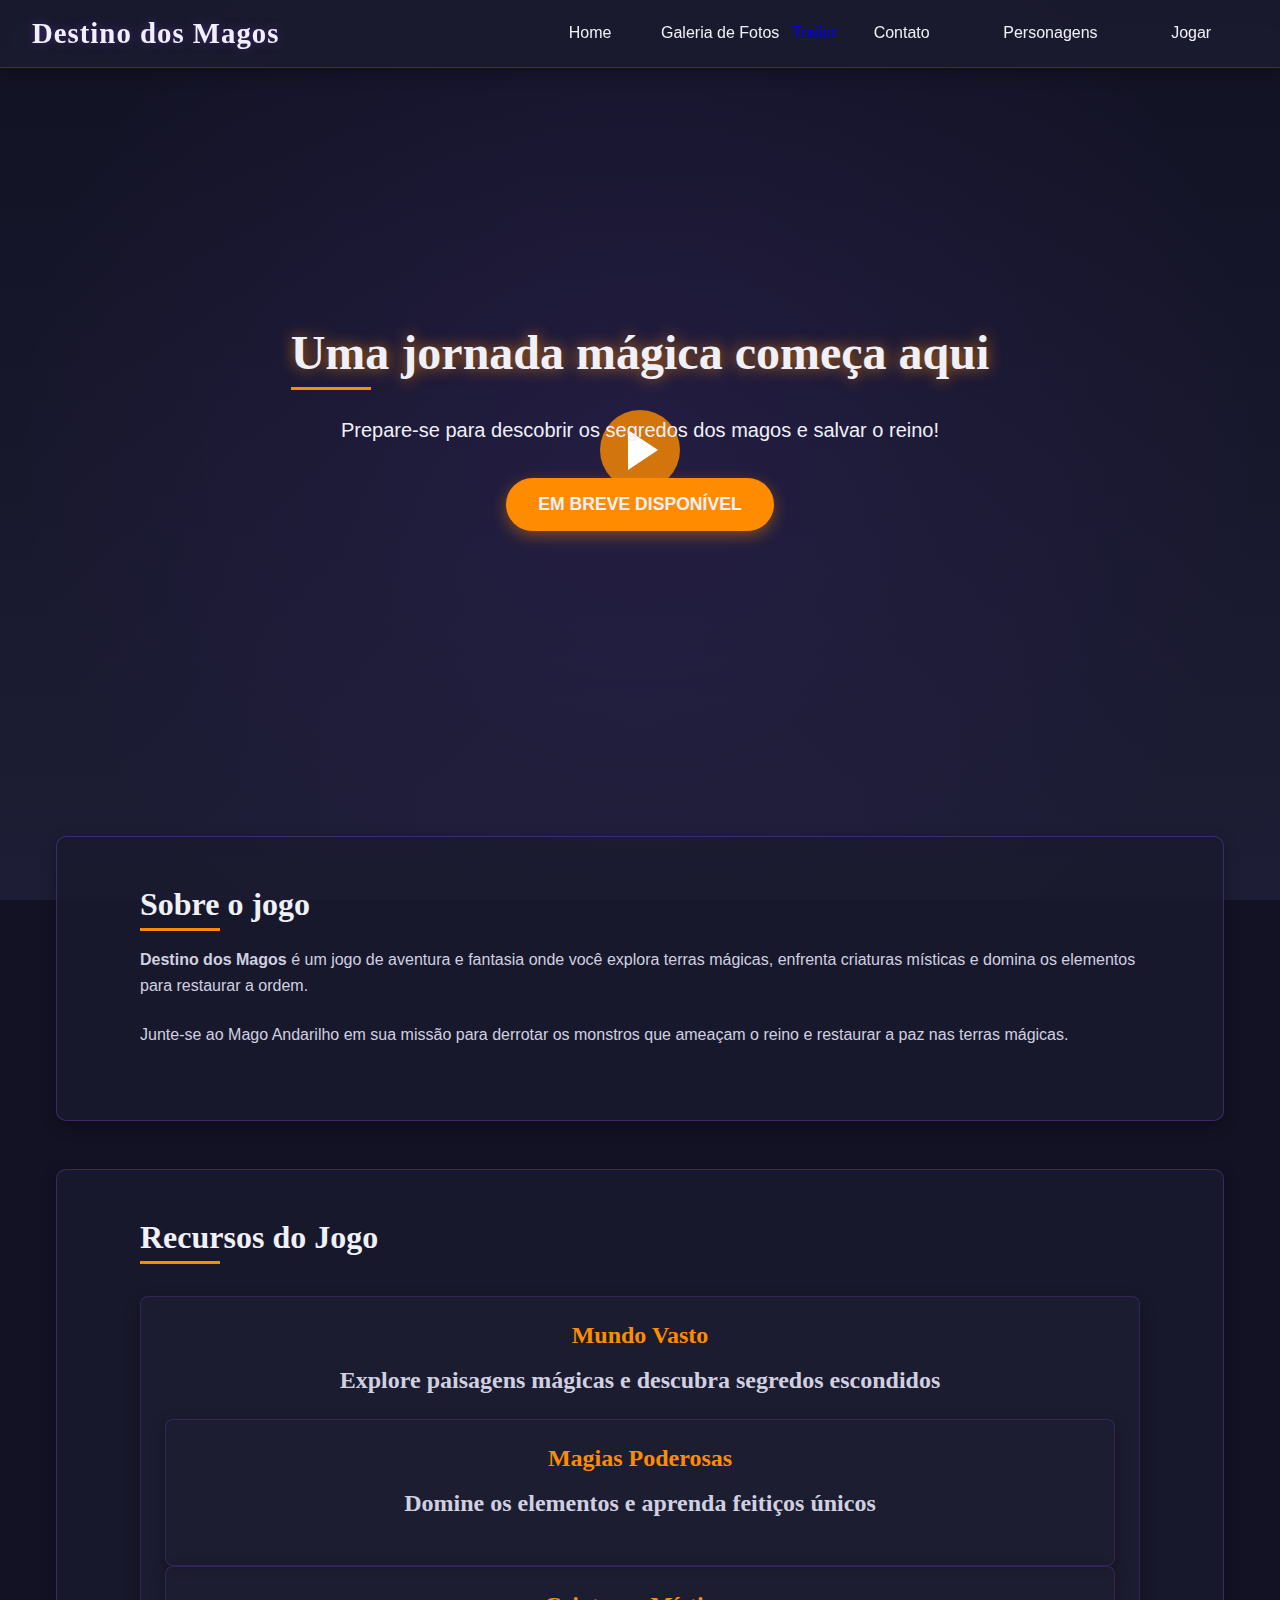
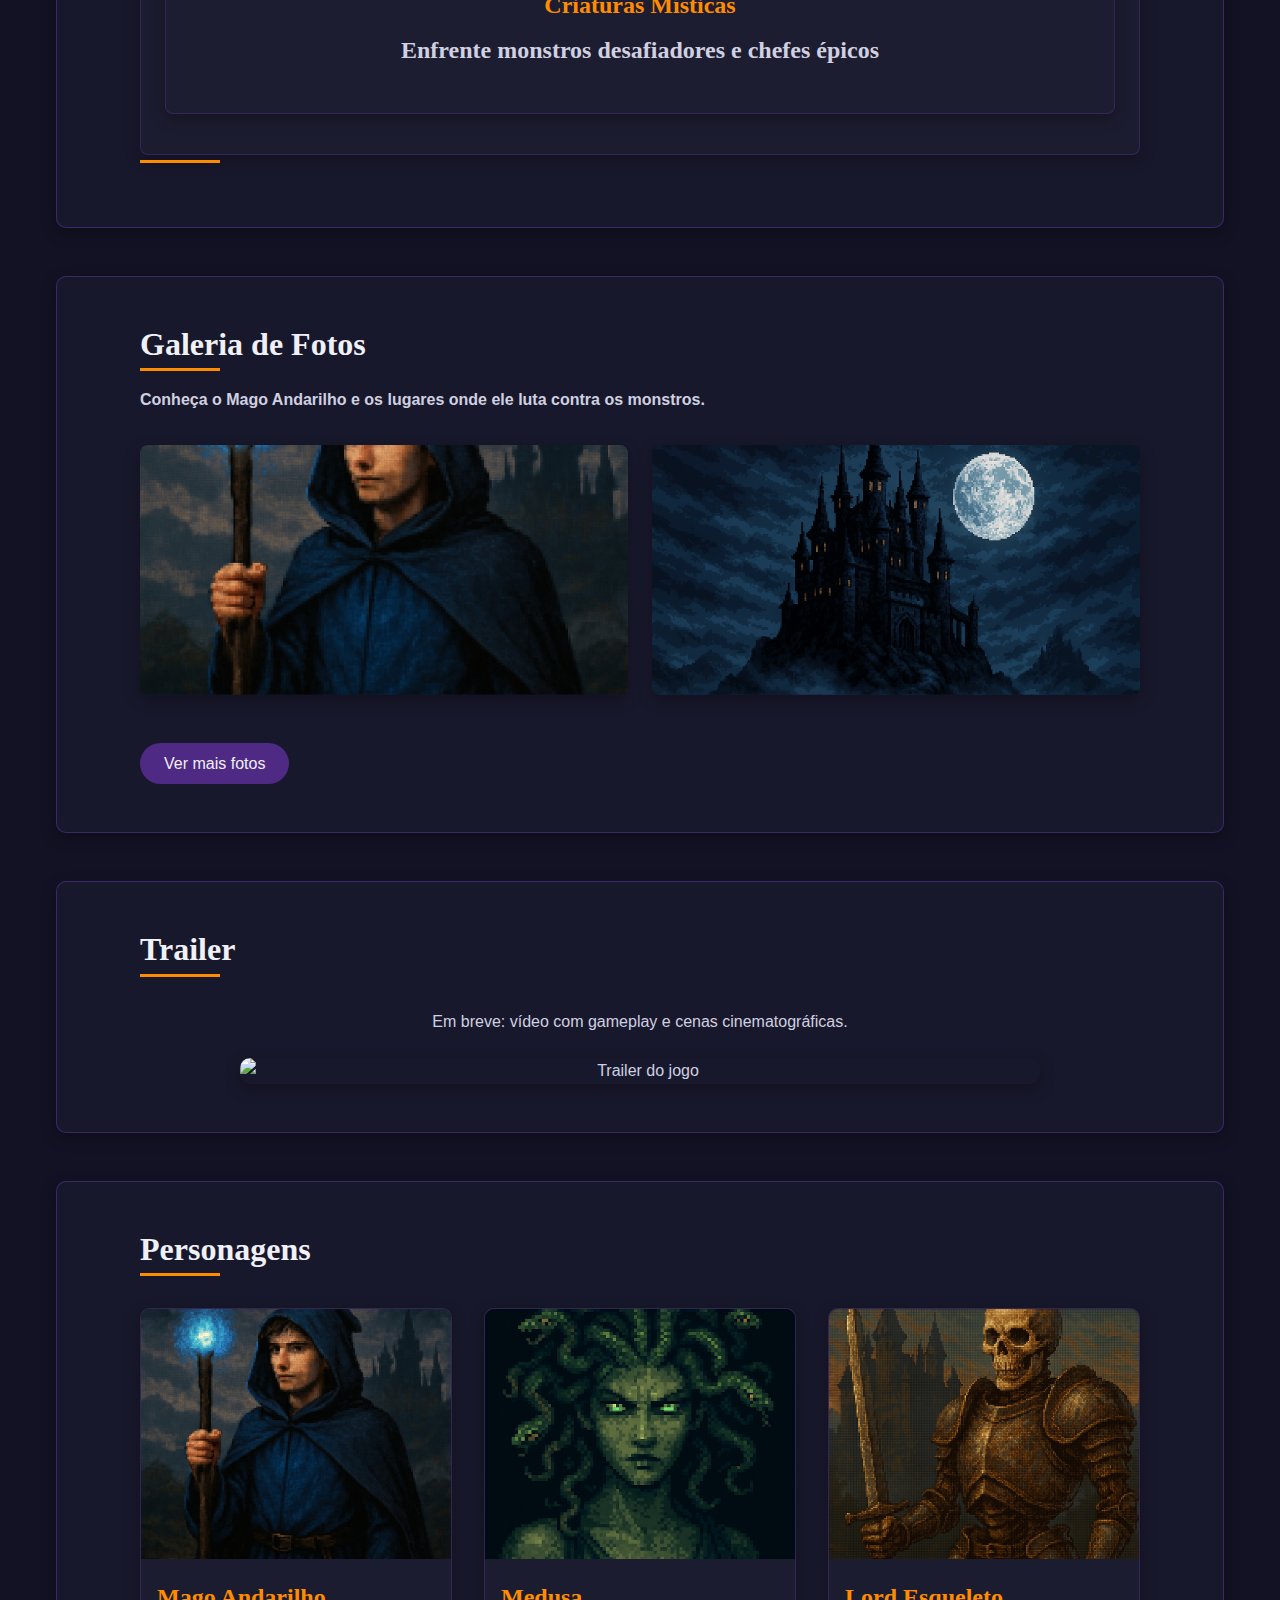
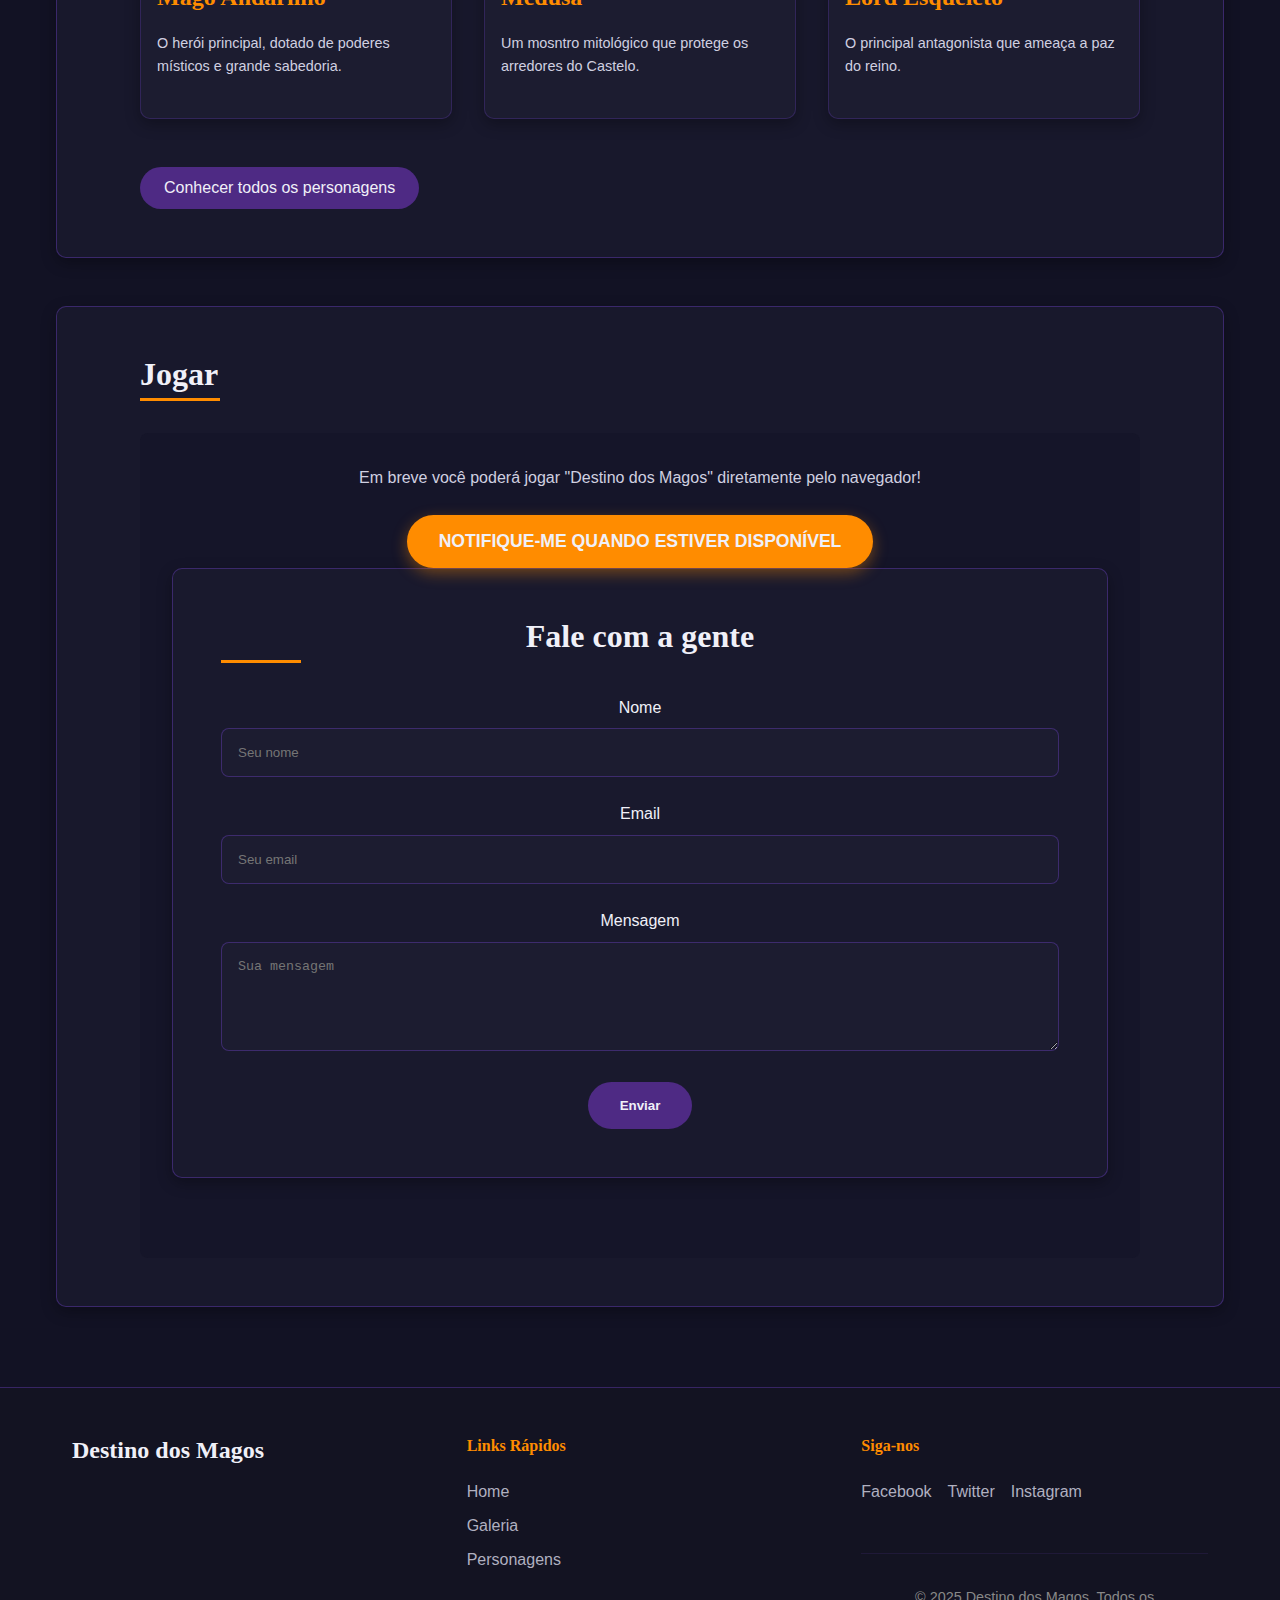
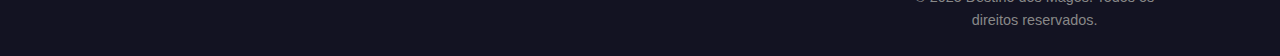
==== index.html @ f3f65b72 "Subindo Arquivos" ====
<!DOCTYPE html>
<html lang="pt-BR">
<head>
  <meta charset="UTF-8">
  <meta name="viewport" content="width=device-width, initial-scale=1.0">
  <title>Destino dos Magos</title>
  <link rel="stylesheet" href="style.css">
</head>
<body>
  <header>
    <h1>Destino dos Magos</h1>
    <div class="menu-toggle" onclick="toggleMenu()">☰</div>
    <nav>
      <ul id="nav-list">
        <li><a href="index.html">Home</a></li>
        <li><a href="galeria.html">Galeria de Fotos</a></li
        <li><a href="trailer.html">Trailer</a></li>
        <li><a href="contato.html">Contato</a><li>
        <li><a href="personagens.html">Personagens</a><li>
        <li><a href="jogar.html">Jogar</a><li>
      </ul>
    </nav>
  </header>

  <main>
    <section class="hero">
      <div class="hero-content">
        <h2>Uma jornada mágica começa aqui</h2>
        <p>Prepare-se para descobrir os segredos dos magos e salvar o reino!</p>
        <button class="cta-button" onclick="window.location.href='jogar.html'">Em breve disponível</button>
      </div>
    </section>

    <section id="sobre" class="section-container">
      <div class="section-content">
        <h2>Sobre o jogo</h2>
        <p><strong>Destino dos Magos</strong> é um jogo de aventura e fantasia onde você explora terras mágicas, enfrenta criaturas místicas e domina os elementos para restaurar a ordem.</p>
        <p>Junte-se ao Mago Andarilho em sua missão para derrotar os monstros que ameaçam o reino e restaurar a paz nas terras mágicas.</p>
      </div>
    </section>

    <section id="recursos" class="section-container">
      <div class="section-content">
        <h2>Recursos do Jogo<h2>
        <div class="recursos-grid">
          <div class="recurso-item">
            <h3>Mundo Vasto<h3>
            <p>Explore paisagens mágicas e descubra segredos escondidos</p>
          <div>
          <div class="recurso-item">
            <h3>Magias Poderosas<h3>
            <p>Domine os elementos e aprenda feitiços únicos</p>
          </div>
          <div class="recurso-item">
            <h3>Criaturas Místicas</h3>
            <p>Enfrente monstros desafiadores e chefes épicos</p>
          </div>
        <div>
      <div>
    </section>

    <section id="galeria" class="section-container">
      <div class="section-content">
        <h2>Galeria de Fotos</h2>
        <p><strong>Conheça o Mago Andarilho e os lugares onde ele luta contra os monstros.</strong></p>
        <div class="galeria-grid">
          
          <div class="galeria-item">
            <img src="imagens/29d0d9cd-5074-44d1-87b3-a89b5e324f0e.png" alt="Mago Andarilho">
            <p>O Mago Andarilho</p>
          </div>
          <div class="galeria-item">
            <img src="imagens/ChatGPT Image 13 de abr. de 2025, 17_59_00.png" alt="Castelo Sombrio">
            <p>Castelo Sombrio</p>
          </div>
        </div>
        <a href="galeria.html" class="ver-mais">Ver mais fotos</a>
      </div>
    </section>

    <section id="trailer" class="section-container">
      <div class="section-content">
        <h2>Trailer</h2>
        <div class="video-container">
          <p>Em breve: vídeo com gameplay e cenas cinematográficas.<p
          
          <div class="trailer-placeholder">
            <img src="img/trailer-placeholder.jpg" alt="Trailer do jogo">
            <div class="play-button"></div>
          </div>
        </div>
      </div>
    </section>

    <section id="personagens" class="section-container">
      <div class="section-content">
        <h2>Personagens</h2>
        <div class="personagens-grid">
          <div class="personagem-card">
            <img src="imagens/29d0d9cd-5074-44d1-87b3-a89b5e324f0e.png" alt="Mago Andarilho">
            <h3>Mago Andarilho</h3>
            <p>O herói principal, dotado de poderes místicos e grande sabedoria.</p>
          </div>
          <div class="personagem-card">
            <img src="imagens/ChatGPT Image 13 de abr. de 2025, 17_59_17.png" alt="Medusa">
            <h3>Medusa</h3>
            <p>Um mosntro mitológico que protege os arredores do Castelo.</p>
          </div>
          <div class="personagem-card">
            <img src="imagens/8c6bf5ac-203a-4cd9-a477-7b743bd403d8.png" alt="Lord Esqueleto">
            <h3>Lord Esqueleto</h3>
            <p>O principal antagonista que ameaça a paz do reino.</p>
          </div>
        </div>
        <a href="personagens.html" class="ver-mais">Conhecer todos os personagens</a>
      </div>
    </section>

    <section id="jogar" class="section-container">
      <div class="section-content">
        <h2>Jogar</h2>
        <div id="game-container">
          
          <p>Em breve você poderá jogar "Destino dos Magos" diretamente pelo navegador!</p>
          <button class="cta-button">Notifique-me quando estiver disponível</button>
        <div>
      <div
    <section>

    <section id="contato" class="section-container">
      <div class="section-content">
        <h2>Fale com a gente</h2>
        <form action="https://formsubmit.co/pedroaugusto9345@gmail.com" method="POST" class="contact-form">
          <div class="form-group">
            <label for="name">Nome</label>
            <input type="text" id="name" name="name" placeholder="Seu nome" required>
          </div>
          <div class="form-group">
            <label for="email">Email</label>
            <input type="email" id="email" name="email" placeholder="Seu email" required>
          </div>
          <div class="form-group">
            <label for="message">Mensagem</label>
            <textarea id="message" name="message" placeholder="Sua mensagem" rows="5" required></textarea>
          </div>
          <input type="hidden" name="_captcha" value="false">
          <input type="hidden" name="_next" value="obrigado.html">
          <button type="submit" class="submit-button">Enviar</button>
        </form>
      </div>
    </section>
  </main>

  <footer>
    <div class="footer-content">
      <div class="footer-logo">
        <h3>Destino dos Magos</h3>
      </div>
      <div class="footer-links">
        <h4>Links Rápidos</h4>
        <ul>
          <li><a href="index.html">Home</a></li>
          <li><a href="galeria.html">Galeria</a></li>
          <li><a href="personagens.html">Personagens</a><li
        </ul>
      </div>
      <div class="footer-social">
        <h4>Siga-nos</h4>
        <div class="social-icons">
          <a href="#" class="social-icon">Facebook</a>
          <a href="#" class="social-icon">Twitter</a>
          <a href="#" class="social-icon">Instagram</a>
        </div>
      <div>
    <div>
    <div class="footer-bottom">
      <p>© 2025 Destino dos Magos. Todos os direitos reservados.</p>
    </div>
  </footer>

  <script src="js/script.js"></script>
</body>
</html>
---- style.css ----
* {
    margin: 0;
    padding: 0;
    box-sizing: border-box;
  }
  
  :root {
    --primary-color: #4e2a84;       
    --secondary-color: #8a4fff;     
    --accent-color: #ff8c00;        
    --dark-color: #1a1a2e;          
    --light-color: #f0f0f8;         
    --text-color: #333;
    --text-light: #f0f0f8;
    --shadow: 0 5px 15px rgba(0, 0, 0, 0.3);
    --glow: 0 0 10px rgba(138, 79, 255, 0.6);
  }
  
  body {
    font-family: 'Segoe UI', Tahoma, Geneva, Verdana, sans-serif;
    line-height: 1.6;
    color: var(--text-color);
    background-color: #121224;
    background-image: 
      radial-gradient(circle at 50% 50%, rgba(138, 79, 255, 0.1) 0%, transparent 80%),
      linear-gradient(to bottom, #121224, #1d1d35);
    background-attachment: fixed;
  }
  
  /* ===== TIPOGRAFIA ===== */
  h1, h2, h3, h4 {
    font-family: 'Cinzel', 'Times New Roman', serif;
    font-weight: 700;
    line-height: 1.2;
    margin-bottom: 0.5em;
    color: var(--light-color);
  }
  
  h1 {
    font-size: 2.5rem;
    text-shadow: 0 0 10px rgba(78, 42, 132, 0.8);
  }
  
  h2 {
    font-size: 2rem;
    position: relative;
    padding-bottom: 0.5rem;
  }
  
  h2::after {
    content: '';
    position: absolute;
    left: 0;
    bottom: 0;
    width: 80px;
    height: 3px;
    background: var(--accent-color);
  }
  
  h3 {
    font-size: 1.5rem;
  }
  
  p {
    margin-bottom: 1.5rem;
    color: #d0d0e0;
  }
  
  
  header {
    background-color: rgba(26, 26, 46, 0.95);
    box-shadow: var(--shadow);
    position: sticky;
    top: 0;
    z-index: 1000;
    padding: 1rem 2rem;
    display: flex;
    justify-content: space-between;
    align-items: center;
    backdrop-filter: blur(5px);
    border-bottom: 1px solid rgba(138, 79, 255, 0.3);
  }
  
  header h1 {
    margin: 0;
    color: var(--light-color);
    font-size: 1.8rem;
    letter-spacing: 1px;
    position: relative;
  }
  
  .menu-toggle {
    display: none;
    cursor: pointer;
    font-size: 1.5rem;
    color: var(--light-color);
  }
  
  nav ul {
    display: flex;
    list-style: none;
  }
  
  nav ul li {
    margin-left: 1.5rem;
  }
  
  nav ul li a {
    text-decoration: none;
    color: var(--light-color);
    font-weight: 500;
    padding: 0.5rem 0.8rem;
    border-radius: 4px;
    transition: all 0.3s ease;
    position: relative;
  }
  
  nav ul li a::after {
    content: '';
    position: absolute;
    width: 0;
    height: 2px;
    bottom: 0;
    left: 0;
    background-color: var(--accent-color);
    transition: width 0.3s ease;
  }
  
  nav ul li a:hover::after {
    width: 100%;
  }
  
  nav ul li a:hover {
    color: var(--accent-color);
  }
  
  
  main {
    max-width: 1200px;
    margin: 0 auto;
    padding: 0 1rem;
  }
  
  
  .hero {
    position: relative;
    height: 80vh;
    display: flex;
    align-items: center;
    justify-content: center;
    text-align: center;
    padding: 2rem;
    margin-bottom: 3rem;
    overflow: hidden;
  }
  
  .hero::before {
    content: '';
    position: absolute;
    top: 0;
    left: 0;
    width: 100%;
    height: 100%;
    background-image: url('img/hero-bg.jpg');
    background-size: cover;
    background-position: center;
    filter: brightness(0.4);
    z-index: -1;
  }
  
  .hero-content {
    max-width: 800px;
    z-index: 1;
    animation: fadeIn 1.5s ease-out;
  }
  
  .hero h2 {
    font-size: 3rem;
    margin-bottom: 1.5rem;
    color: var(--light-color);
    text-shadow: 0 0 15px rgba(255, 140, 0, 0.7);
  }
  
  .hero p {
    font-size: 1.25rem;
    margin-bottom: 2rem;
    color: var(--light-color);
  }
  
  .cta-button {
    padding: 1rem 2rem;
    font-size: 1.1rem;
    font-weight: 600;
    text-transform: uppercase;
    background-color: var(--accent-color);
    color: var(--light-color);
    border: none;
    border-radius: 50px;
    cursor: pointer;
    transition: all 0.3s ease;
    box-shadow: 0 5px 15px rgba(255, 140, 0, 0.4);
    position: relative;
    overflow: hidden;
  }
  
  .cta-button::before {
    content: '';
    position: absolute;
    top: 0;
    left: -100%;
    width: 100%;
    height: 100%;
    background: linear-gradient(
      90deg,
      transparent,
      rgba(255, 255, 255, 0.2),
      transparent
    );
    transition: 0.5s;
  }
  
  .cta-button:hover {
    transform: translateY(-5px);
    box-shadow: 0 8px 25px rgba(255, 140, 0, 0.6);
  }
  
  .cta-button:hover::before {
    left: 100%;
  }
  
  
  .section-container {
    background-color: rgba(26, 26, 46, 0.8);
    border-radius: 10px;
    margin-bottom: 3rem;
    padding: 3rem;
    box-shadow: var(--shadow);
    border: 1px solid rgba(138, 79, 255, 0.3);
    transition: transform 0.3s ease;
  }
  
  .section-container:hover {
    transform: translateY(-5px);
  }
  
  .section-content {
    max-width: 1000px;
    margin: 0 auto;
  }
  
  
  .recursos-grid {
    display: grid;
    grid-template-columns: repeat(auto-fit, minmax(280px, 1fr));
    gap: 2rem;
    margin-top: 2rem;
  }
  
  .recurso-item {
    background: rgba(30, 30, 50, 0.7);
    padding: 1.5rem;
    border-radius: 8px;
    text-align: center;
    box-shadow: var(--shadow);
    transition: all 0.3s ease;
    border: 1px solid rgba(138, 79, 255, 0.2);
  }
  
  .recurso-item:hover {
    transform: translateY(-10px);
    box-shadow: var(--glow);
    border-color: var(--secondary-color);
  }
  
  .recurso-item h3 {
    color: var(--accent-color);
    margin-bottom: 1rem;
  }
  
  
  .galeria-grid {
    display: grid;
    grid-template-columns: repeat(auto-fit, minmax(300px, 1fr));
    gap: 1.5rem;
    margin: 2rem 0;
  }
  
  .galeria-item {
    position: relative;
    border-radius: 8px;
    overflow: hidden;
    box-shadow: var(--shadow);
    transition: all 0.3s ease;
  }
  
  .galeria-item img {
    width: 100%;
    height: 250px;
    object-fit: cover;
    display: block;
    transition: transform 0.5s ease;
  }
  
  .galeria-item:hover img {
    transform: scale(1.05);
  }
  
  .galeria-item p {
    position: absolute;
    bottom: 0;
    left: 0;
    right: 0;
    padding: 1rem;
    background: rgba(26, 26, 46, 0.8);
    color: var(--light-color);
    margin: 0;
    transform: translateY(100%);
    transition: transform 0.3s ease;
  }
  
  .galeria-item:hover p {
    transform: translateY(0);
  }
  
  .ver-mais {
    display: inline-block;
    margin-top: 1rem;
    padding: 0.5rem 1.5rem;
    background-color: var(--primary-color);
    color: var(--light-color);
    text-decoration: none;
    border-radius: 50px;
    transition: all 0.3s ease;
  }
  
  .ver-mais:hover {
    background-color: var(--secondary-color);
    transform: translateY(-3px);
  }
  
  
  .video-container {
    margin-top: 2rem;
    text-align: center;
  }
  
  .trailer-placeholder {
    position: relative;
    max-width: 800px;
    margin: 0 auto;
    border-radius: 10px;
    overflow: hidden;
    box-shadow: var(--shadow);
  }
  
  .trailer-placeholder img {
    width: 100%;
    display: block;
  }
  
  .play-button {
    position: absolute;
    top: 50%;
    left: 50%;
    transform: translate(-50%, -50%);
    width: 80px;
    height: 80px;
    background-color: rgba(255, 140, 0, 0.8);
    border-radius: 50%;
    cursor: pointer;
    display: flex;
    align-items: center;
    justify-content: center;
    transition: all 0.3s ease;
  }
  
  .play-button::after {
    content: '';
    width: 0;
    height: 0;
    border-top: 20px solid transparent;
    border-bottom: 20px solid transparent;
    border-left: 30px solid white;
    margin-left: 5px;
  }
  
  .play-button:hover {
    background-color: var(--accent-color);
    transform: translate(-50%, -50%) scale(1.1);
  }
  
  
  .personagens-grid {
    display: grid;
    grid-template-columns: repeat(auto-fit, minmax(250px, 1fr));
    gap: 2rem;
    margin: 2rem 0;
  }
  
  .personagem-card {
    background: rgba(30, 30, 50, 0.7);
    border-radius: 10px;
    overflow: hidden;
    box-shadow: var(--shadow);
    transition: all 0.3s ease;
    border: 1px solid rgba(138, 79, 255, 0.2);
  }
  
  .personagem-card:hover {
    transform: translateY(-10px);
    box-shadow: var(--glow);
    border-color: var(--secondary-color);
  }
  
  .personagem-card img {
    width: 100%;
    height: 250px;
    object-fit: cover;
  }
  
  .personagem-card h3 {
    color: var(--accent-color);
    padding: 1rem 1rem 0.5rem;
  }
  
  .personagem-card p {
    padding: 0 1rem 1rem;
    font-size: 0.9rem;
  }
  
  
  #game-container {
    text-align: center;
    padding: 2rem;
    background-color: rgba(20, 20, 40, 0.7);
    border-radius: 8px;
    margin-top: 2rem;
  }
  
  
  .contact-form {
    margin-top: 2rem;
  }
  
  .form-group {
    margin-bottom: 1.5rem;
  }
  
  .form-group label {
    display: block;
    margin-bottom: 0.5rem;
    color: var(--light-color);
  }
  
  .form-group input,
  .form-group textarea {
    width: 100%;
    padding: 1rem;
    border: 1px solid rgba(138, 79, 255, 0.3);
    border-radius: 8px;
    background-color: rgba(30, 30, 50, 0.6);
    color: var(--light-color);
    transition: all 0.3s ease;
  }
  
  .form-group input:focus,
  .form-group textarea:focus {
    outline: none;
    border-color: var(--secondary-color);
    box-shadow: var(--glow);
  }
  
  .submit-button {
    padding: 1rem 2rem;
    background-color: var(--primary-color);
    color: var(--light-color);
    border: none;
    border-radius: 50px;
    cursor: pointer;
    transition: all 0.3s ease;
    font-weight: 600;
  }
  
  .submit-button:hover {
    background-color: var(--secondary-color);
    transform: translateY(-3px);
  }
  
  
  footer {
    background-color: rgba(20, 20, 35, 0.95);
    color: var(--light-color);
    padding: 3rem 0 1.5rem;
    margin-top: 5rem;
    border-top: 1px solid rgba(138, 79, 255, 0.3);
  }
  
  .footer-content {
    max-width: 1200px;
    margin: 0 auto;
    padding: 0 2rem;
    display: grid;
    grid-template-columns: repeat(auto-fit, minmax(200px, 1fr));
    gap: 3rem;
  }
  
  .footer-logo h3 {
    color: var(--light-color);
    margin-bottom: 1rem;
  }
  
  .footer-links h4,
  .footer-social h4 {
    color: var(--accent-color);
    margin-bottom: 1.5rem;
  }
  
  .footer-links ul {
    list-style: none;
  }
  
  .footer-links ul li {
    margin-bottom: 0.5rem;
  }
  
  .footer-links ul li a {
    color: #b0b0c0;
    text-decoration: none;
    transition: color 0.3s ease;
  }
  
  .footer-links ul li a:hover {
    color: var(--accent-color);
  }
  
  .social-icons {
    display: flex;
    gap: 1rem;
  }
  
  .social-icon {
    color: #b0b0c0;
    text-decoration: none;
    transition: all 0.3s ease;
  }
  
  .social-icon:hover {
    color: var(--accent-color);
    transform: translateY(-3px);
  }
  
  .footer-bottom {
    max-width: 1200px;
    margin: 0 auto;
    padding: 2rem 2rem 0;
    text-align: center;
    border-top: 1px solid rgba(138, 79, 255, 0.1);
    margin-top: 3rem;
  }
  
  .footer-bottom p {
    color: #888;
    font-size: 0.9rem;
    margin: 0;
  }
  
  
  @keyframes fadeIn {
    from {
      opacity: 0;
      transform: translateY(20px);
    }
    to {
      opacity: 1;
      transform: translateY(0);
    }
  }
  
  
  @media (max-width: 992px) {
    h1 {
      font-size: 2rem;
    }
  
    h2 {
      font-size: 1.8rem;
    }
  
    .hero h2 {
      font-size: 2.5rem;
    }
  
    .section-container {
      padding: 2rem;
    }
  }
  
  @media (max-width: 768px) {
    header {
      padding: 1rem;
    }
  
    .menu-toggle {
      display: block;
    }
  
    nav {
      position: absolute;
      top: 100%;
      left: 0;
      right: 0;
      background-color: rgba(26, 26, 46, 0.95);
      height: 0;
      overflow: hidden;
      transition: height 0.3s ease;
    }
  
    nav.active {
      height: auto;
      box-shadow: var(--shadow);
    }
  
    nav ul {
      flex-direction: column;
      padding: 1rem;
    }
  
    nav ul li {
      margin: 0;
    }
  
    nav ul li a {
      display: block;
      padding: 1rem;
      text-align: center;
    }
  
    .hero {
      height: 70vh;
    }
  
    .hero h2 {
      font-size: 2rem;
    }
  
    .recursos-grid,
    .galeria-grid,
    .personagens-grid {
      grid-template-columns: 1fr;
    }
  
    .section-container {
      padding: 1.5rem;
    }
  }
  
  @media (max-width: 480px) {
    h1 {
      font-size: 1.5rem;
    }
  
    h2 {
      font-size: 1.5rem;
    }
  
    .hero h2 {
      font-size: 1.8rem;
    }
  
    .hero p {
      font-size: 1rem;
    }
  
    .cta-button {
      padding: 0.8rem 1.5rem;
      font-size: 1rem;
    }
  
    .section-container {
      padding: 1rem;
      margin-bottom: 2rem;
    }
  }
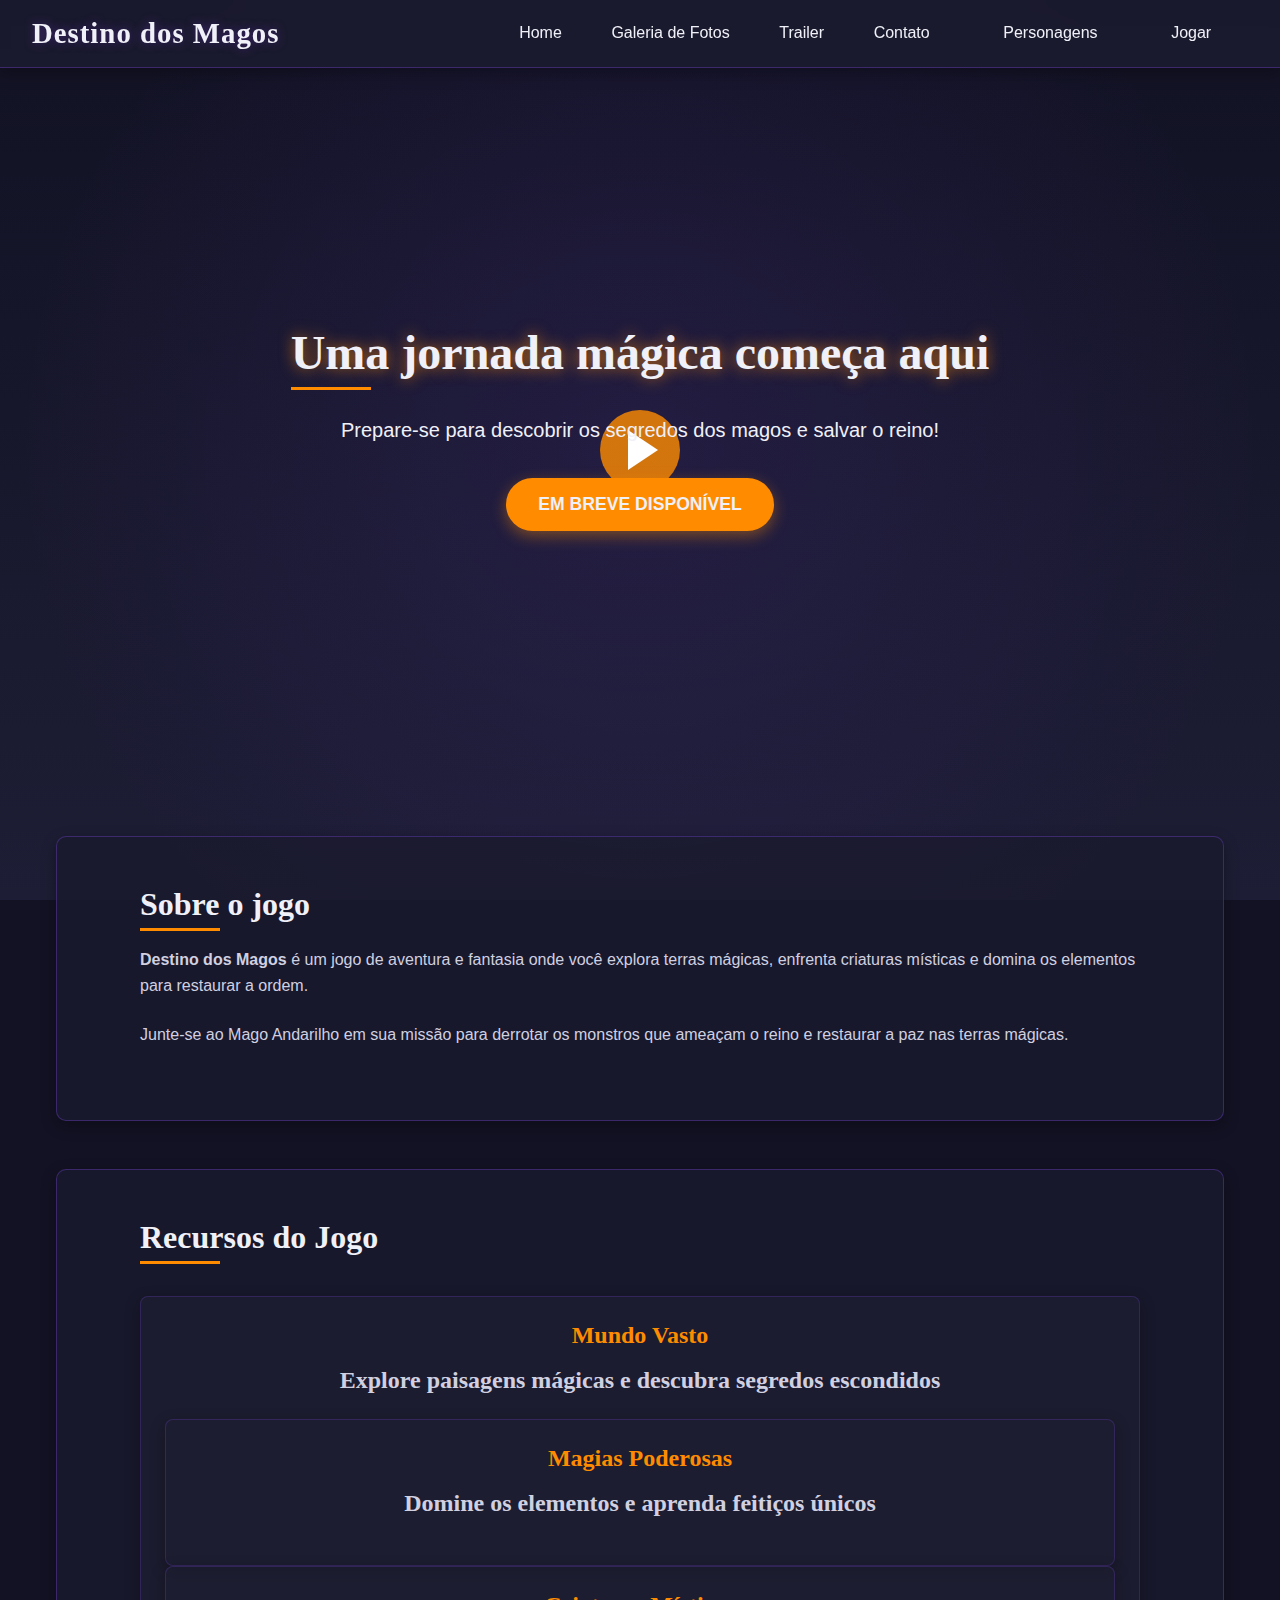
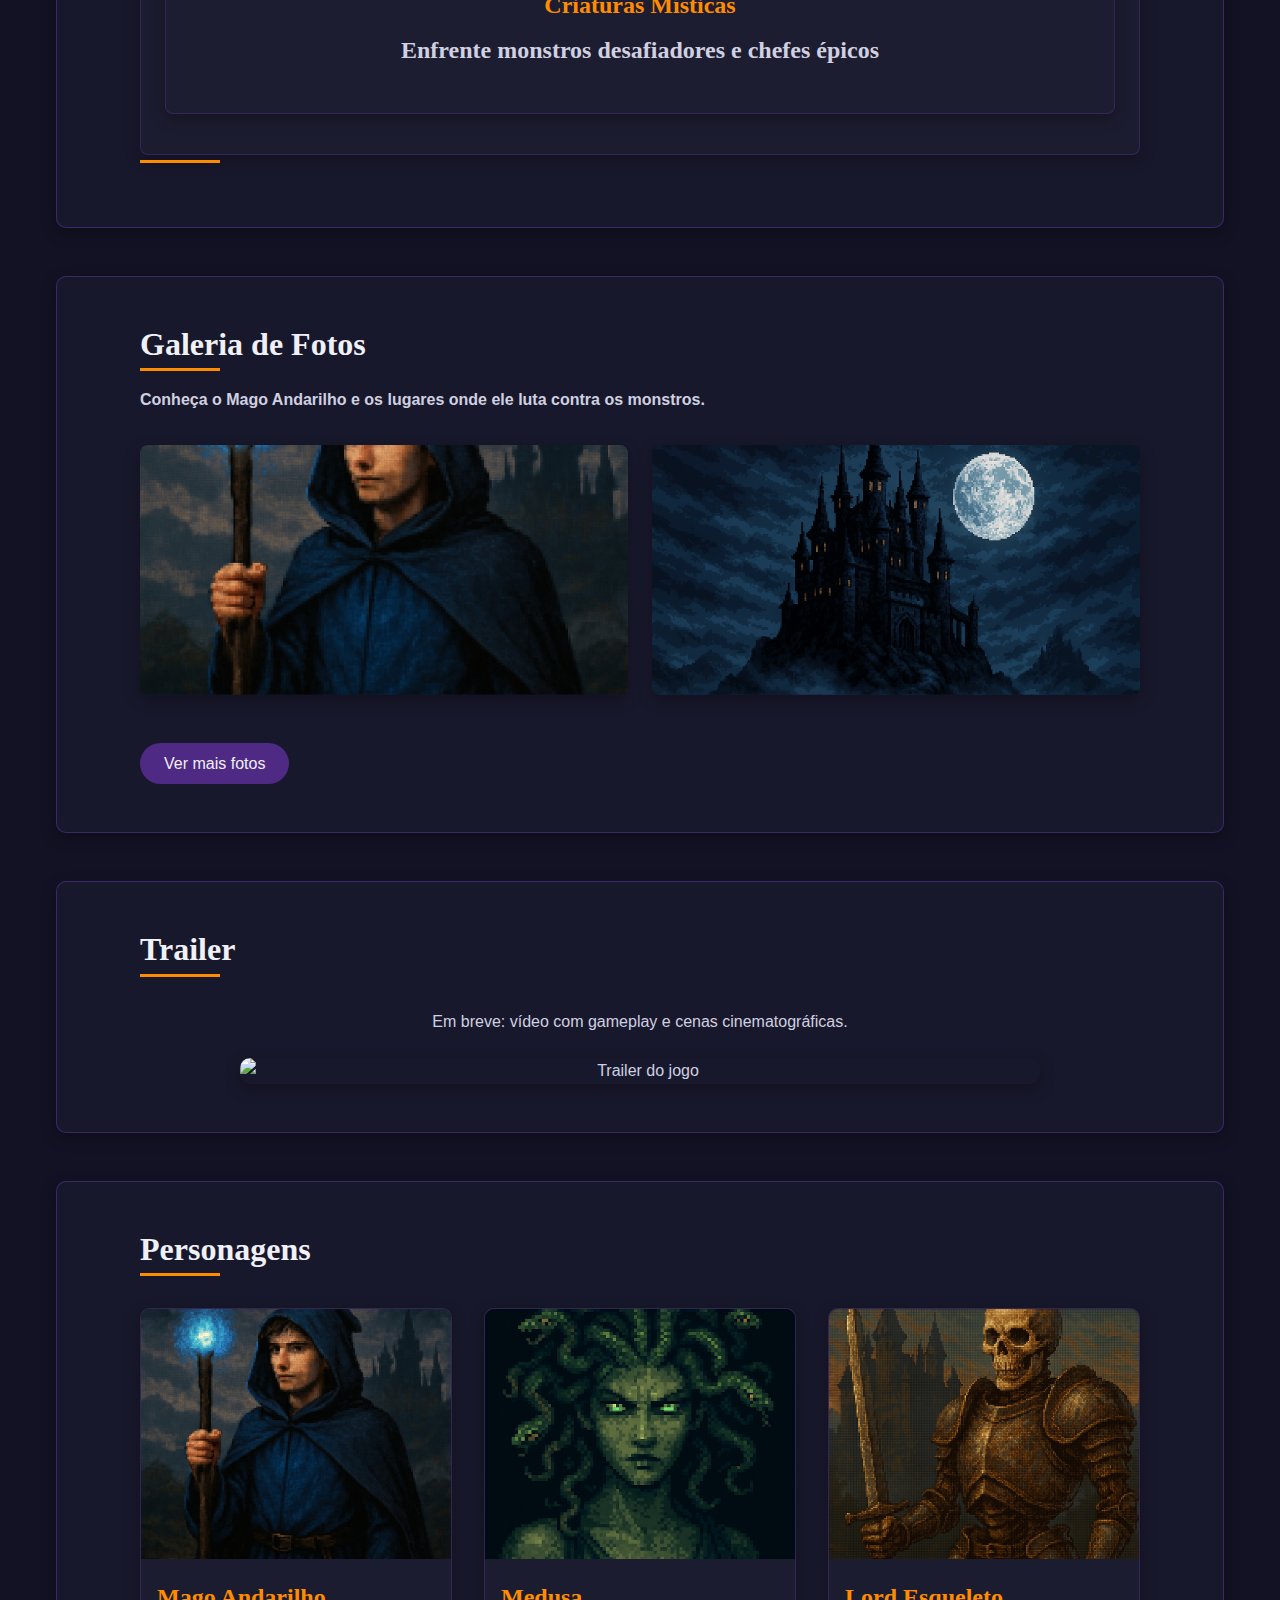
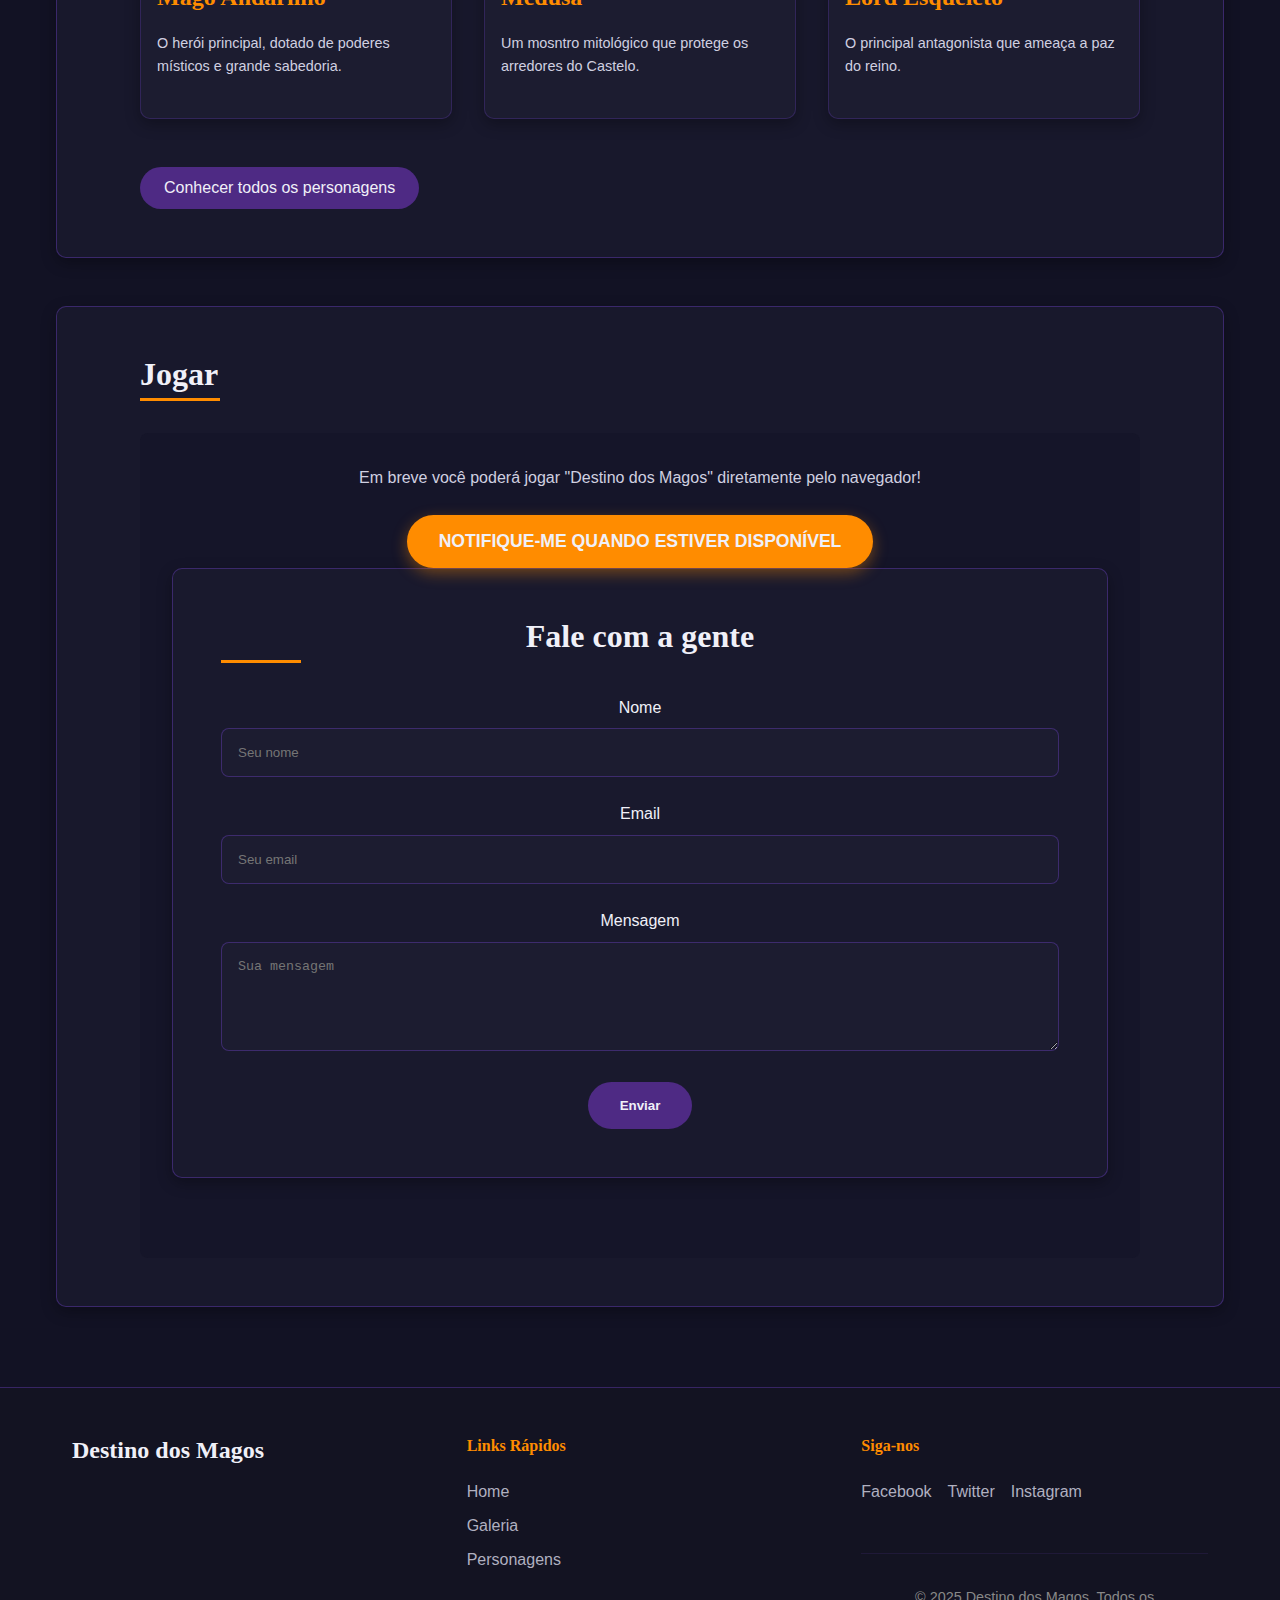
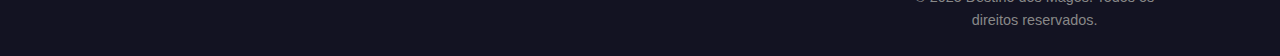
==== commit 32d4d37a: "Correção" ====
--- a/index.html
+++ b/index.html
@@ -13,7 +13,7 @@
     <nav>
       <ul id="nav-list">
         <li><a href="index.html">Home</a></li>
-        <li><a href="galeria.html">Galeria de Fotos</a></li
+        <li><a href="galeria.html">Galeria de Fotos</a></li>
         <li><a href="trailer.html">Trailer</a></li>
         <li><a href="contato.html">Contato</a><li>
         <li><a href="personagens.html">Personagens</a><li>
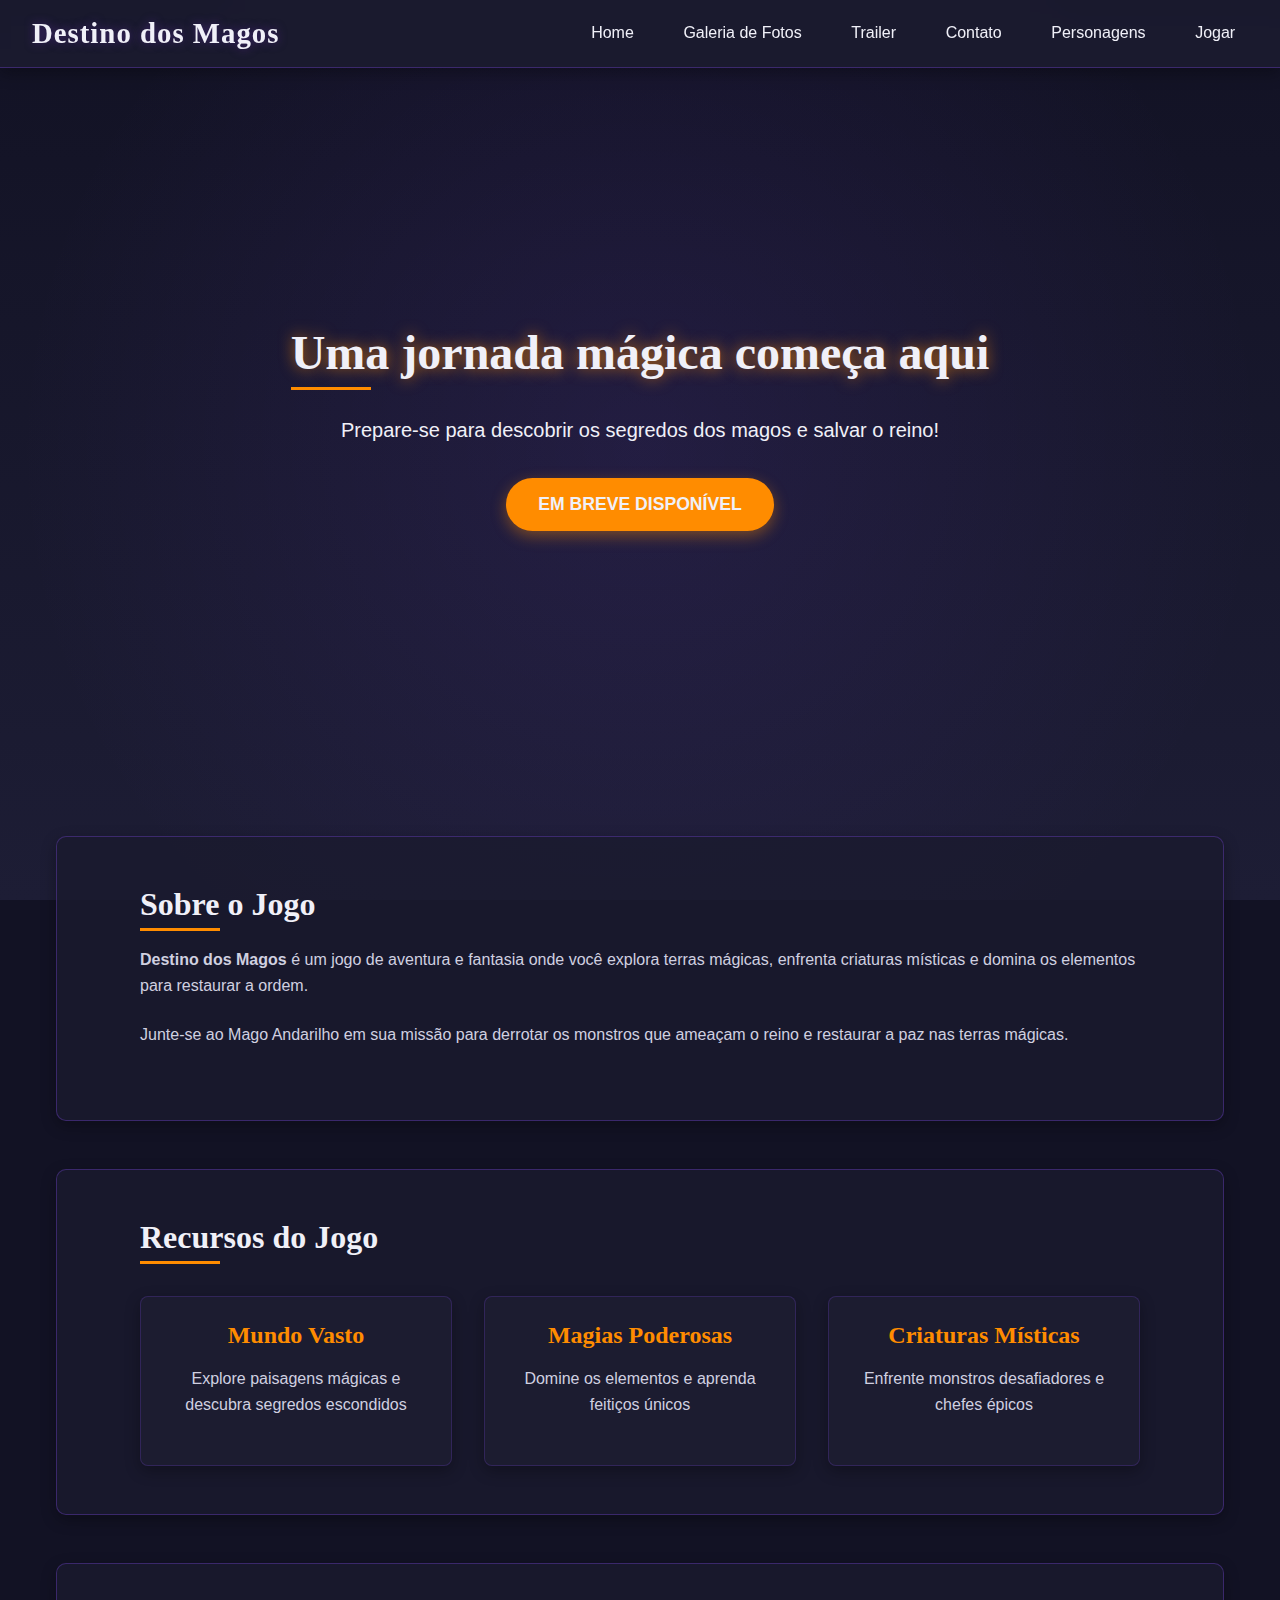
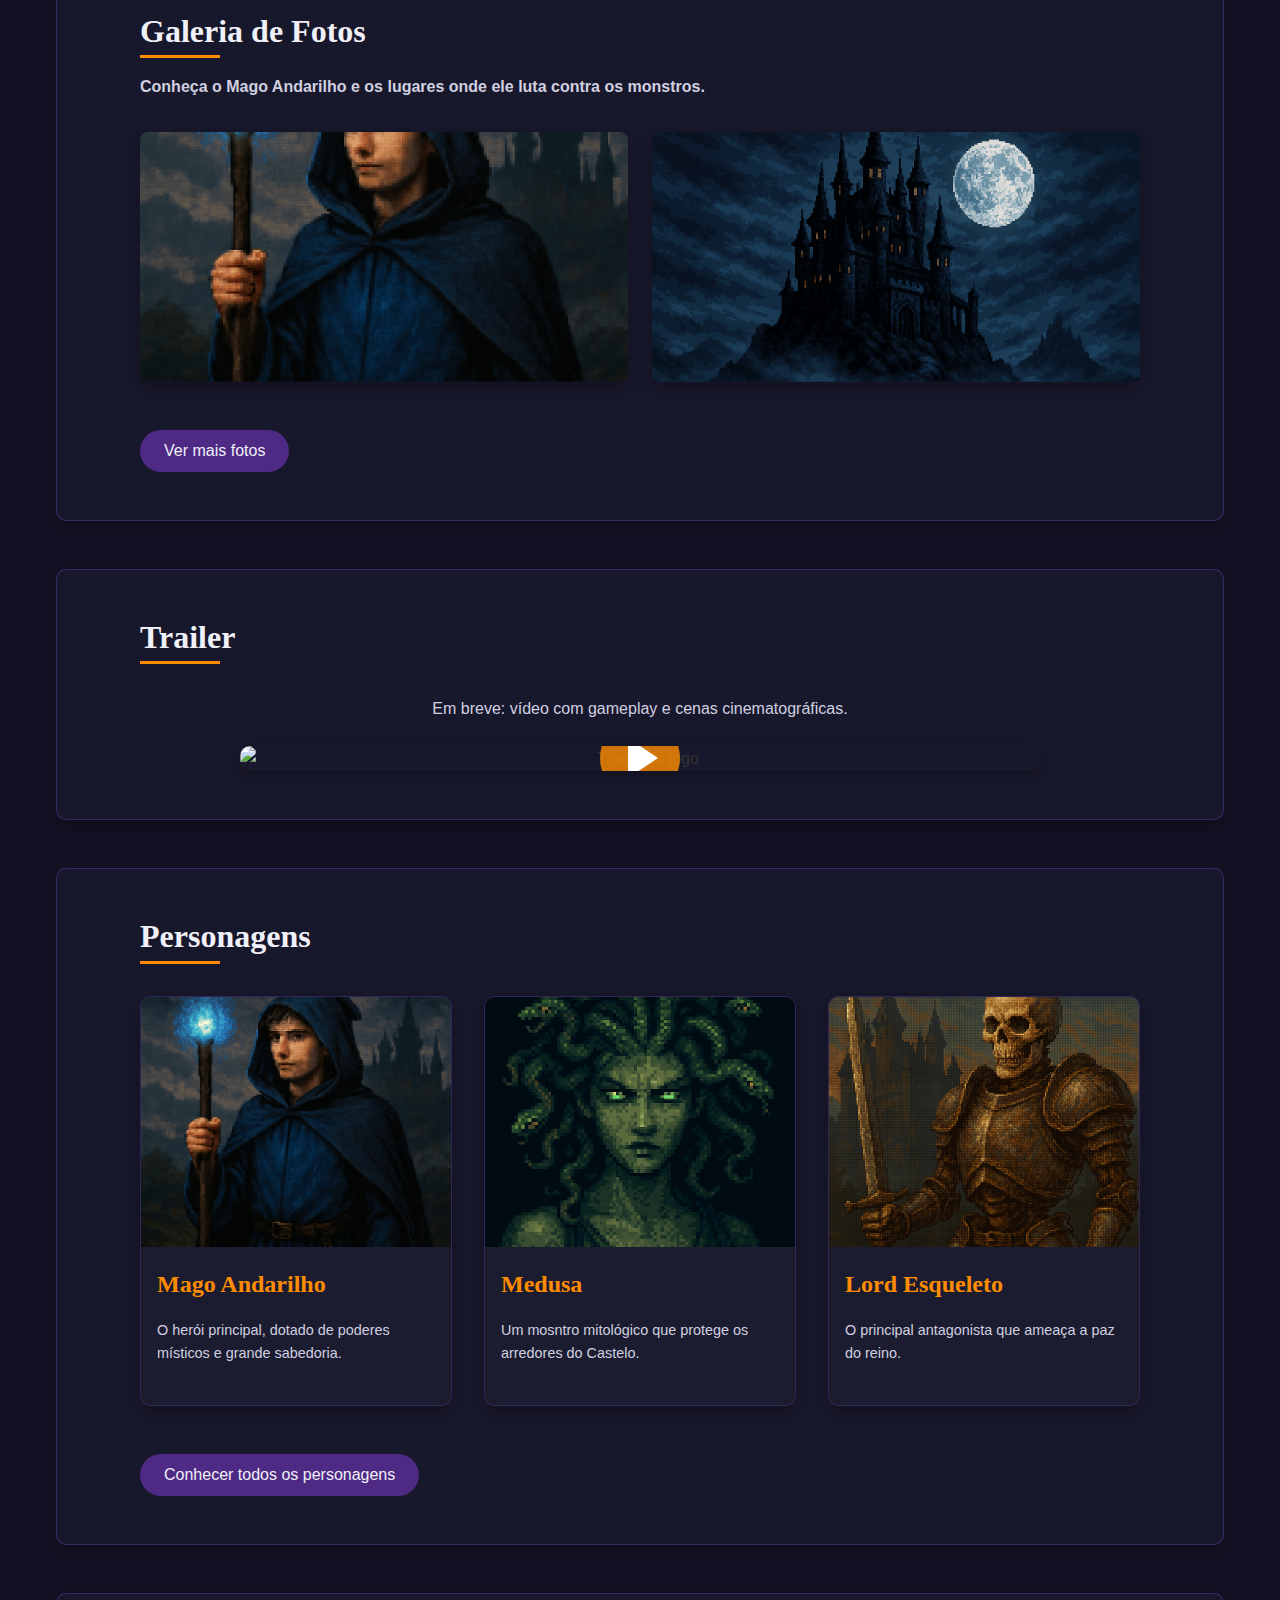
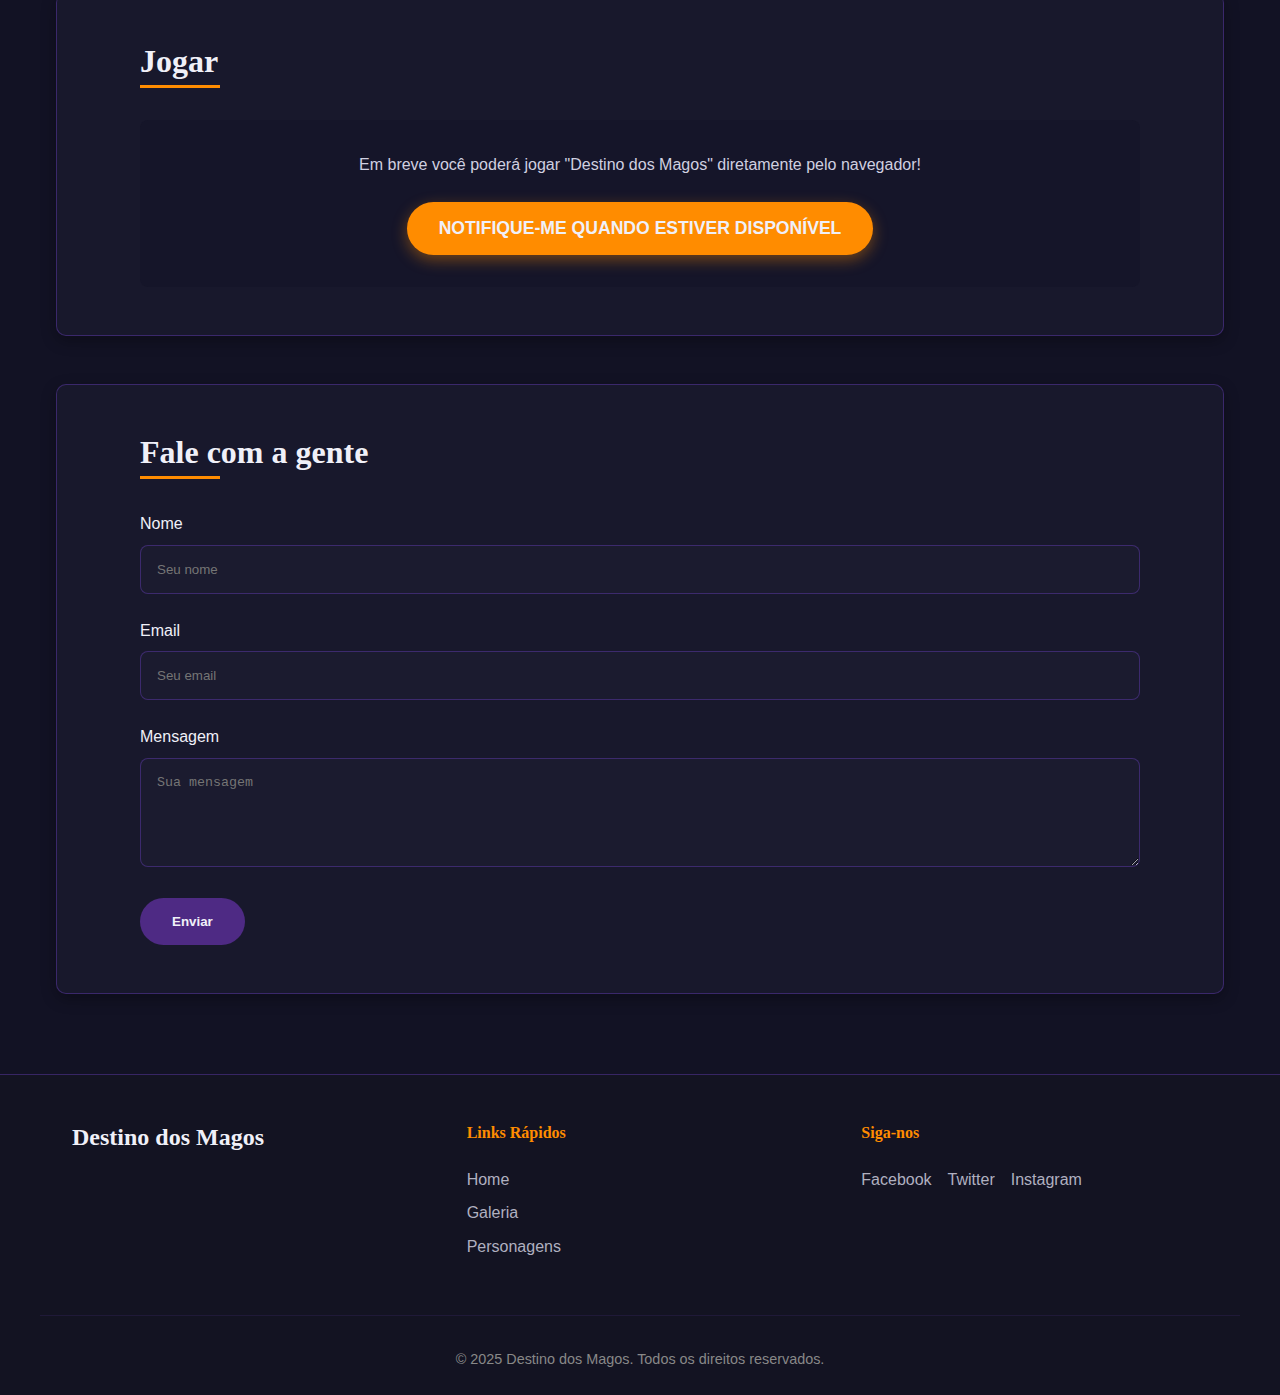
==== commit ad140359: "Finalizando a correção dos erros" ====
--- a/index.html
+++ b/index.html
@@ -15,9 +15,9 @@
         <li><a href="index.html">Home</a></li>
         <li><a href="galeria.html">Galeria de Fotos</a></li>
         <li><a href="trailer.html">Trailer</a></li>
-        <li><a href="contato.html">Contato</a><li>
-        <li><a href="personagens.html">Personagens</a><li>
-        <li><a href="jogar.html">Jogar</a><li>
+        <li><a href="contato.html">Contato</a></li>
+        <li><a href="personagens.html">Personagens</a></li>
+        <li><a href="jogar.html">Jogar</a></li>
       </ul>
     </nav>
   </header>
@@ -33,7 +33,7 @@
 
     <section id="sobre" class="section-container">
       <div class="section-content">
-        <h2>Sobre o jogo</h2>
+        <h2>Sobre o Jogo</h2>
         <p><strong>Destino dos Magos</strong> é um jogo de aventura e fantasia onde você explora terras mágicas, enfrenta criaturas místicas e domina os elementos para restaurar a ordem.</p>
         <p>Junte-se ao Mago Andarilho em sua missão para derrotar os monstros que ameaçam o reino e restaurar a paz nas terras mágicas.</p>
       </div>
@@ -41,22 +41,22 @@
 
     <section id="recursos" class="section-container">
       <div class="section-content">
-        <h2>Recursos do Jogo<h2>
+        <h2>Recursos do Jogo</h2>
         <div class="recursos-grid">
           <div class="recurso-item">
-            <h3>Mundo Vasto<h3>
+            <h3>Mundo Vasto</h3>
             <p>Explore paisagens mágicas e descubra segredos escondidos</p>
-          <div>
+          </div>
           <div class="recurso-item">
-            <h3>Magias Poderosas<h3>
+            <h3>Magias Poderosas</h3>
             <p>Domine os elementos e aprenda feitiços únicos</p>
           </div>
           <div class="recurso-item">
             <h3>Criaturas Místicas</h3>
             <p>Enfrente monstros desafiadores e chefes épicos</p>
           </div>
-        <div>
-      <div>
+        </div>
+      </div>
     </section>
 
     <section id="galeria" class="section-container">
@@ -82,7 +82,7 @@
       <div class="section-content">
         <h2>Trailer</h2>
         <div class="video-container">
-          <p>Em breve: vídeo com gameplay e cenas cinematográficas.<p
+          <p>Em breve: vídeo com gameplay e cenas cinematográficas.</p>
           
           <div class="trailer-placeholder">
             <img src="img/trailer-placeholder.jpg" alt="Trailer do jogo">
@@ -123,9 +123,9 @@
           
           <p>Em breve você poderá jogar "Destino dos Magos" diretamente pelo navegador!</p>
           <button class="cta-button">Notifique-me quando estiver disponível</button>
-        <div>
-      <div
-    <section>
+        </div>
+      </div>
+    </section>
 
     <section id="contato" class="section-container">
       <div class="section-content">
@@ -161,7 +161,7 @@
         <ul>
           <li><a href="index.html">Home</a></li>
           <li><a href="galeria.html">Galeria</a></li>
-          <li><a href="personagens.html">Personagens</a><li
+          <li><a href="personagens.html">Personagens</a></li>
         </ul>
       </div>
       <div class="footer-social">
@@ -171,8 +171,8 @@
           <a href="#" class="social-icon">Twitter</a>
           <a href="#" class="social-icon">Instagram</a>
         </div>
-      <div>
-    <div>
+      </div>
+    </div>
     <div class="footer-bottom">
       <p>© 2025 Destino dos Magos. Todos os direitos reservados.</p>
     </div>
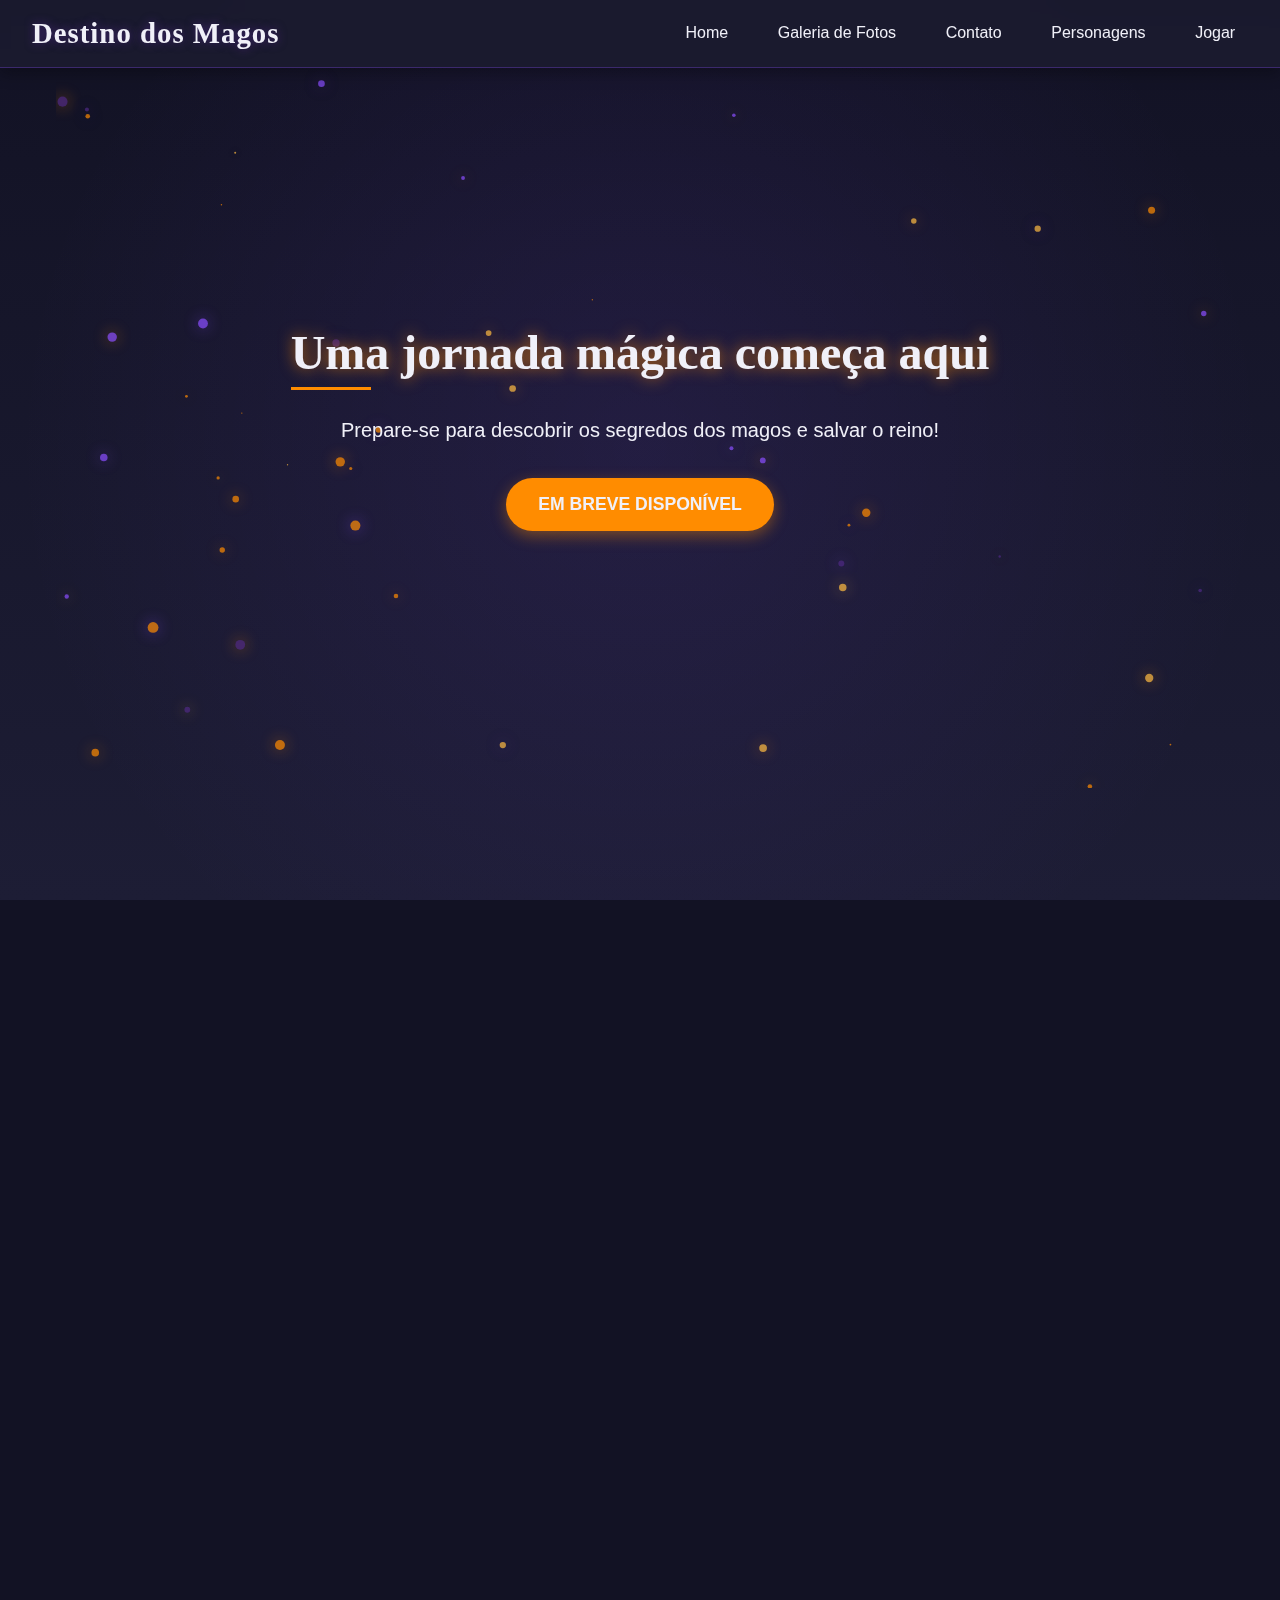
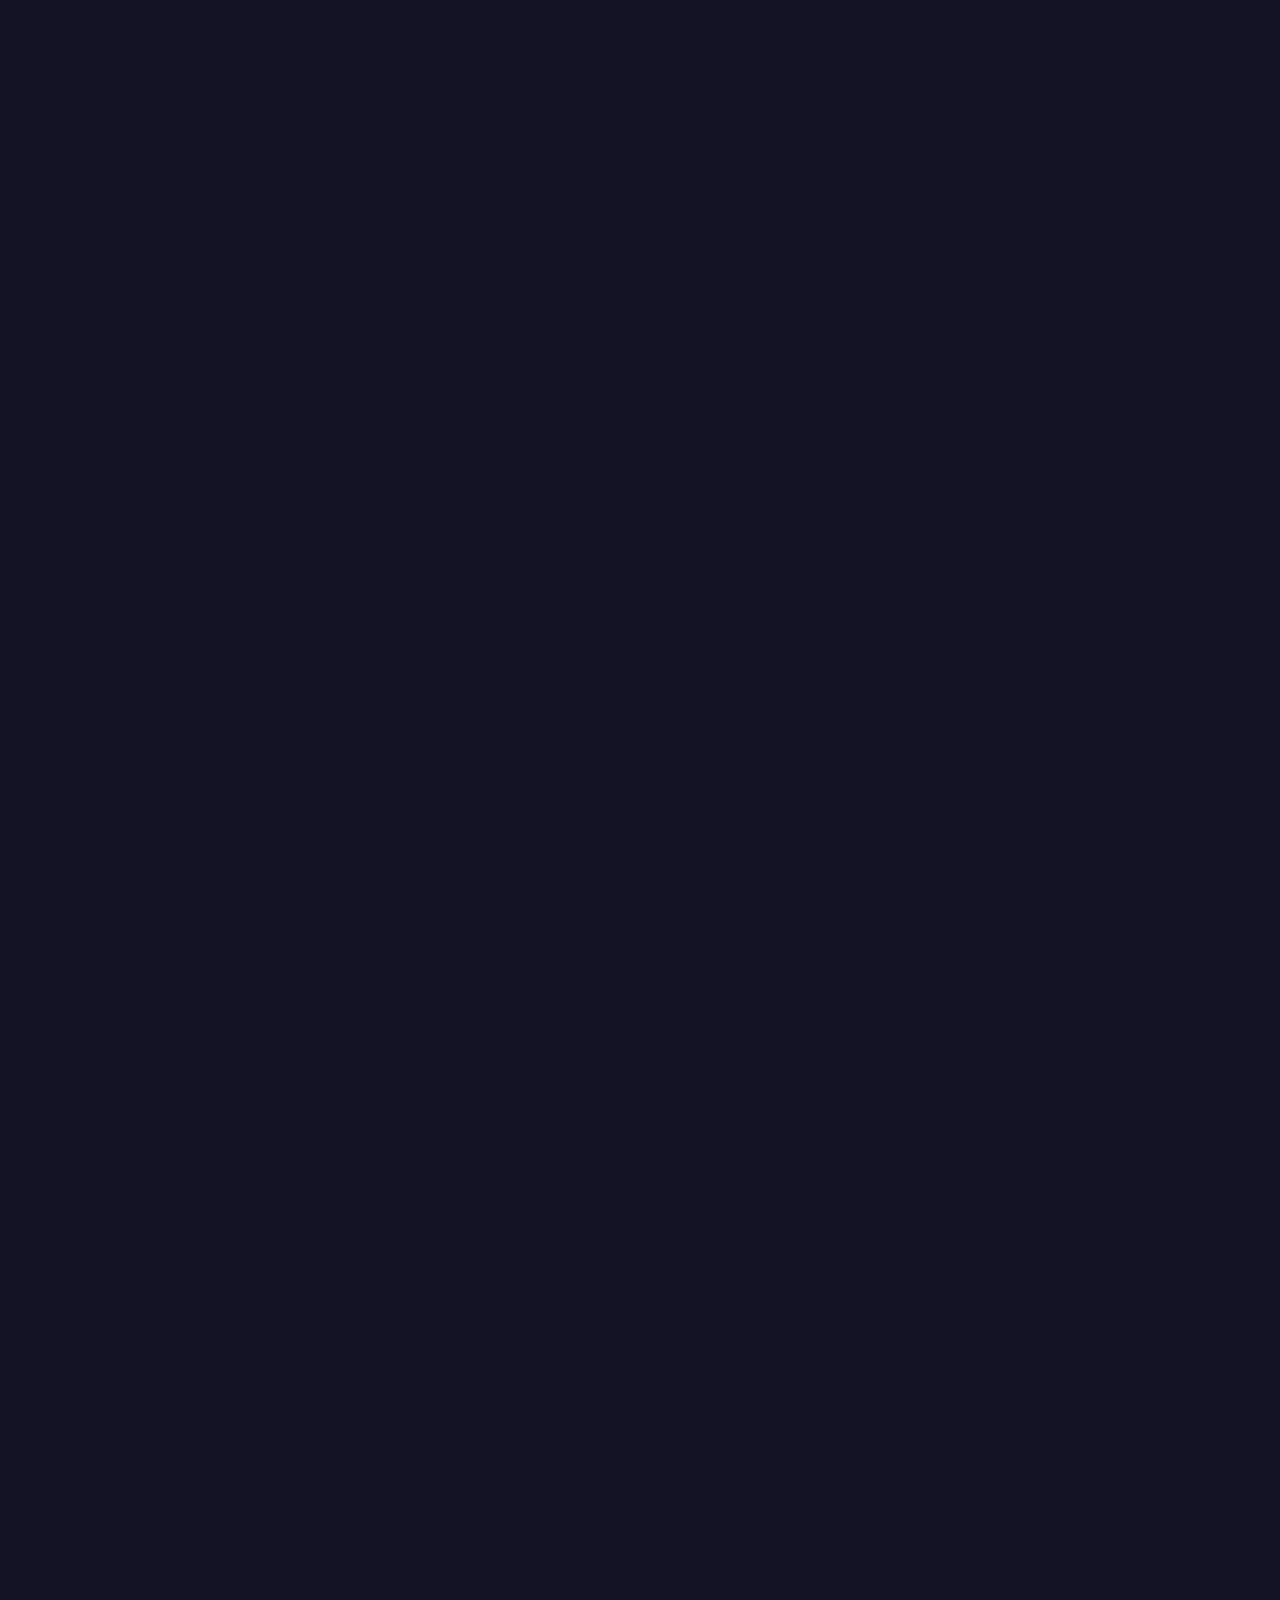
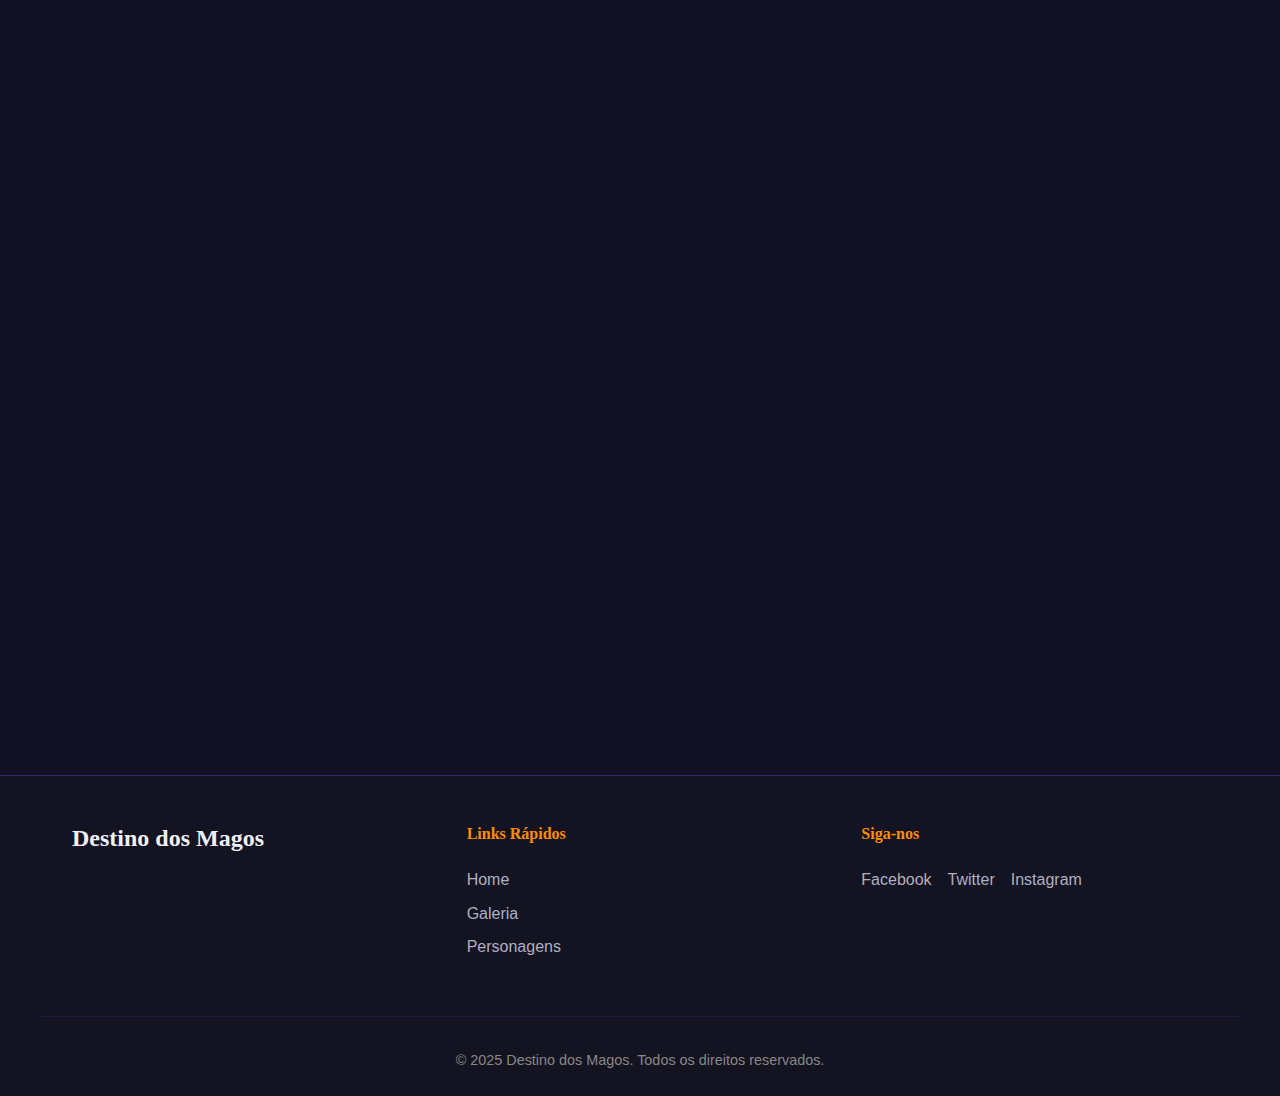
==== commit edae6c47: "Correção e remoção geral" ====
--- a/index.html
+++ b/index.html
@@ -5,6 +5,7 @@
   <meta name="viewport" content="width=device-width, initial-scale=1.0">
   <title>Destino dos Magos</title>
   <link rel="stylesheet" href="style.css">
+  <script src="./script.js"></script>
 </head>
 <body>
   <header>
@@ -14,7 +15,6 @@
       <ul id="nav-list">
         <li><a href="index.html">Home</a></li>
         <li><a href="galeria.html">Galeria de Fotos</a></li>
-        <li><a href="trailer.html">Trailer</a></li>
         <li><a href="contato.html">Contato</a></li>
         <li><a href="personagens.html">Personagens</a></li>
         <li><a href="jogar.html">Jogar</a></li>
@@ -75,20 +75,6 @@
           </div>
         </div>
         <a href="galeria.html" class="ver-mais">Ver mais fotos</a>
-      </div>
-    </section>
-
-    <section id="trailer" class="section-container">
-      <div class="section-content">
-        <h2>Trailer</h2>
-        <div class="video-container">
-          <p>Em breve: vídeo com gameplay e cenas cinematográficas.</p>
-          
-          <div class="trailer-placeholder">
-            <img src="img/trailer-placeholder.jpg" alt="Trailer do jogo">
-            <div class="play-button"></div>
-          </div>
-        </div>
       </div>
     </section>
 
@@ -179,5 +165,6 @@
   </footer>
 
   <script src="js/script.js"></script>
+  
 </body>
 </html>
--- a/style.css
+++ b/style.css
@@ -27,7 +27,7 @@
     background-attachment: fixed;
   }
   
-  /* ===== TIPOGRAFIA ===== */
+  
   h1, h2, h3, h4 {
     font-family: 'Cinzel', 'Times New Roman', serif;
     font-weight: 700;
